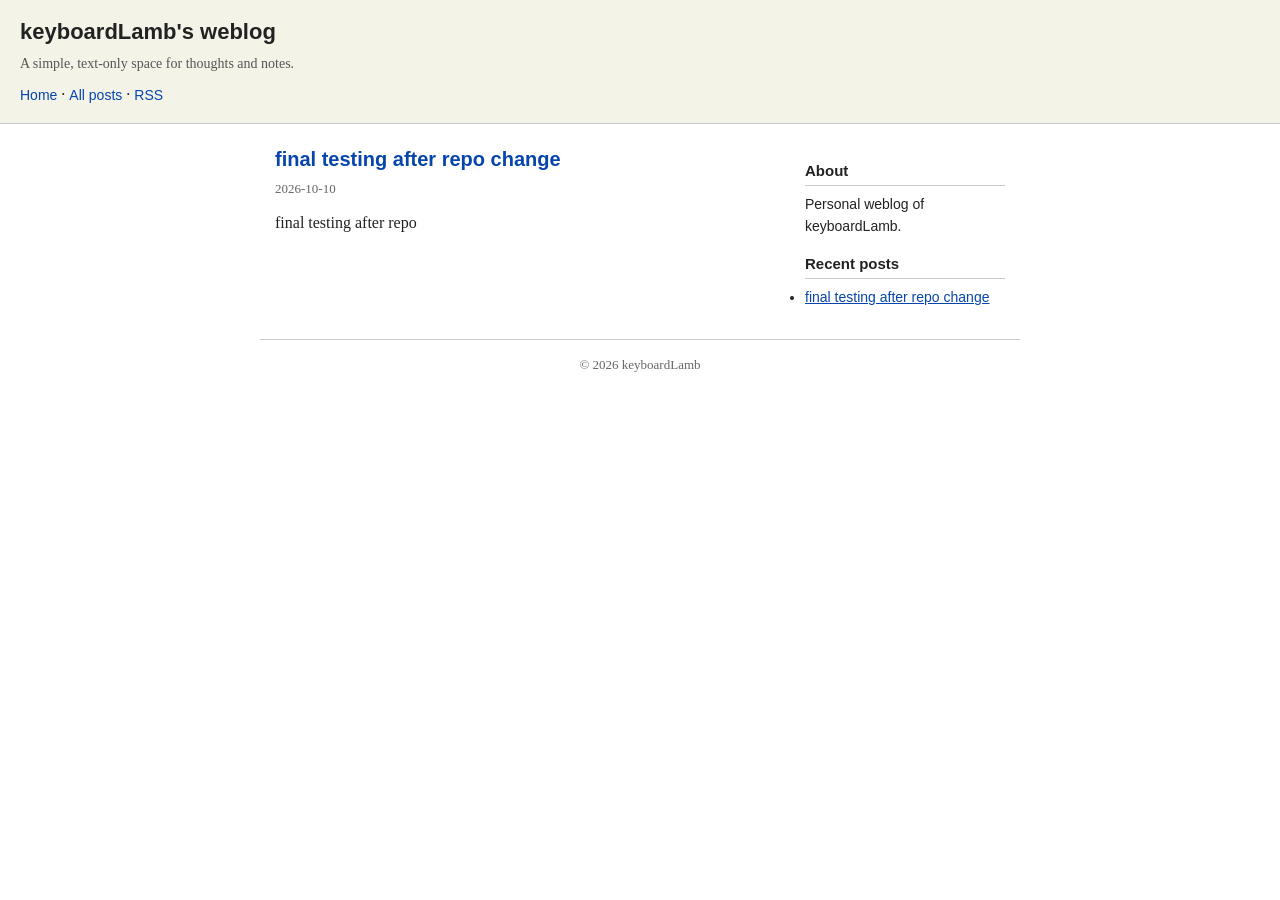
==== index.html @ eb32fbb0 "publish" ====
<!DOCTYPE html>
<html lang="en">
<head>
  <meta charset="UTF-8">
  <meta name="viewport" content="width=device-width, initial-scale=1.0">
  <meta http-equiv="Content-Security-Policy" content="default-src 'none'; style-src 'self'">
  <title>keyboardLamb's weblog</title>
  <link rel="stylesheet" href="style.css">
  <link rel="alternate" type="application/rss+xml" title="keyboardLamb's weblog RSS Feed" href="feed.xml">
</head>
<body>
  <header>
    <h1>keyboardLamb's weblog</h1>
    <p>A simple, text-only space for thoughts and notes.</p>
    <nav><a href="index.html">Home</a> · <a href="all.html">All posts</a> · <a href="feed.xml">RSS</a></nav>
  </header>
  <div class="container">
    <main><article><h2><a href="2026-10-10-final-testing-after-repo-change.html">final testing after repo change</a></h2><div class="date">2026-10-10</div><p>final testing after repo</p></article></main>
    <aside>
      <h3>About</h3>
      <p>Personal weblog of keyboardLamb.</p>
      <h3>Recent posts</h3>
      <ul><li><a href="2026-10-10-final-testing-after-repo-change.html">final testing after repo change</a></li></ul>
    </aside>
  </div>
  <footer>&copy; 2026 keyboardLamb</footer>
</body>
</html>
---- style.css ----
* { box-sizing: border-box; margin: 0; padding: 0; }
body { font-family: Georgia, serif; font-size: 16px; line-height: 1.55; color: #222; background: #fff; }
a { color: #0645ad; }
a:visited { color: #551a8b; }

header { background: #f3f3e8; padding: 15px 20px; border-bottom: 1px solid #ccc; margin-bottom: 20px; }
header h1 { font-family: Verdana, sans-serif; font-size: 22px; margin-bottom: 4px; }
header p { font-size: 14px; color: #555; margin-bottom: 8px; }
nav a { font-family: Verdana, sans-serif; font-size: 14px; text-decoration: none; }

.container { max-width: 760px; margin: 0 auto; padding: 0 15px; display: flex; gap: 20px; }
main { flex: 1; }
aside { width: 200px; font-family: Verdana, sans-serif; font-size: 14px; }
aside h3 { font-size: 15px; border-bottom: 1px solid #ccc; padding-bottom: 3px; margin: 15px 0 8px; }

article { margin-bottom: 25px; }
article h2 { font-family: Verdana, sans-serif; font-size: 20px; }
article h2 a { text-decoration: none; }
.date { font-size: 13px; color: #666; margin: 4px 0 12px; }
p { margin-bottom: 1em; }

hr { border: none; border-top: 1px dotted #ccc; margin: 25px 0; }
footer { max-width: 760px; margin: 30px auto 20px; padding: 15px; font-size: 13px; color: #666; border-top: 1px solid #ccc; text-align: center; }

@media (max-width: 600px) {
  .container { flex-direction: column; }
  aside { width: 100%; }
}
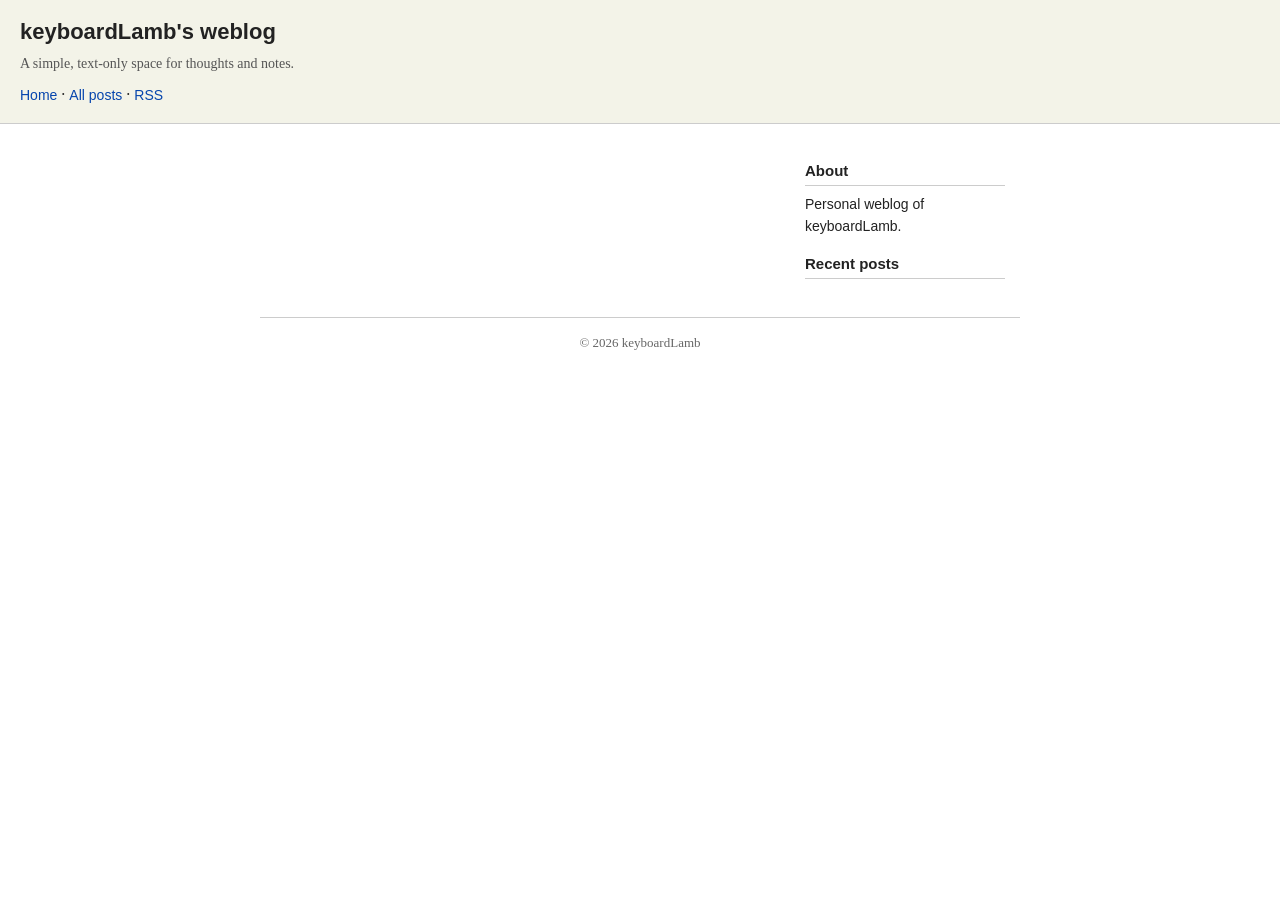
==== commit 99072693: "publish" ====
--- a/index.html
+++ b/index.html
@@ -15,12 +15,12 @@
     <nav><a href="index.html">Home</a> · <a href="all.html">All posts</a> · <a href="feed.xml">RSS</a></nav>
   </header>
   <div class="container">
-    <main><article><h2><a href="2026-10-10-final-testing-after-repo-change.html">final testing after repo change</a></h2><div class="date">2026-10-10</div><p>final testing after repo</p></article></main>
+    <main></main>
     <aside>
       <h3>About</h3>
       <p>Personal weblog of keyboardLamb.</p>
       <h3>Recent posts</h3>
-      <ul><li><a href="2026-10-10-final-testing-after-repo-change.html">final testing after repo change</a></li></ul>
+      <ul></ul>
     </aside>
   </div>
   <footer>&copy; 2026 keyboardLamb</footer>
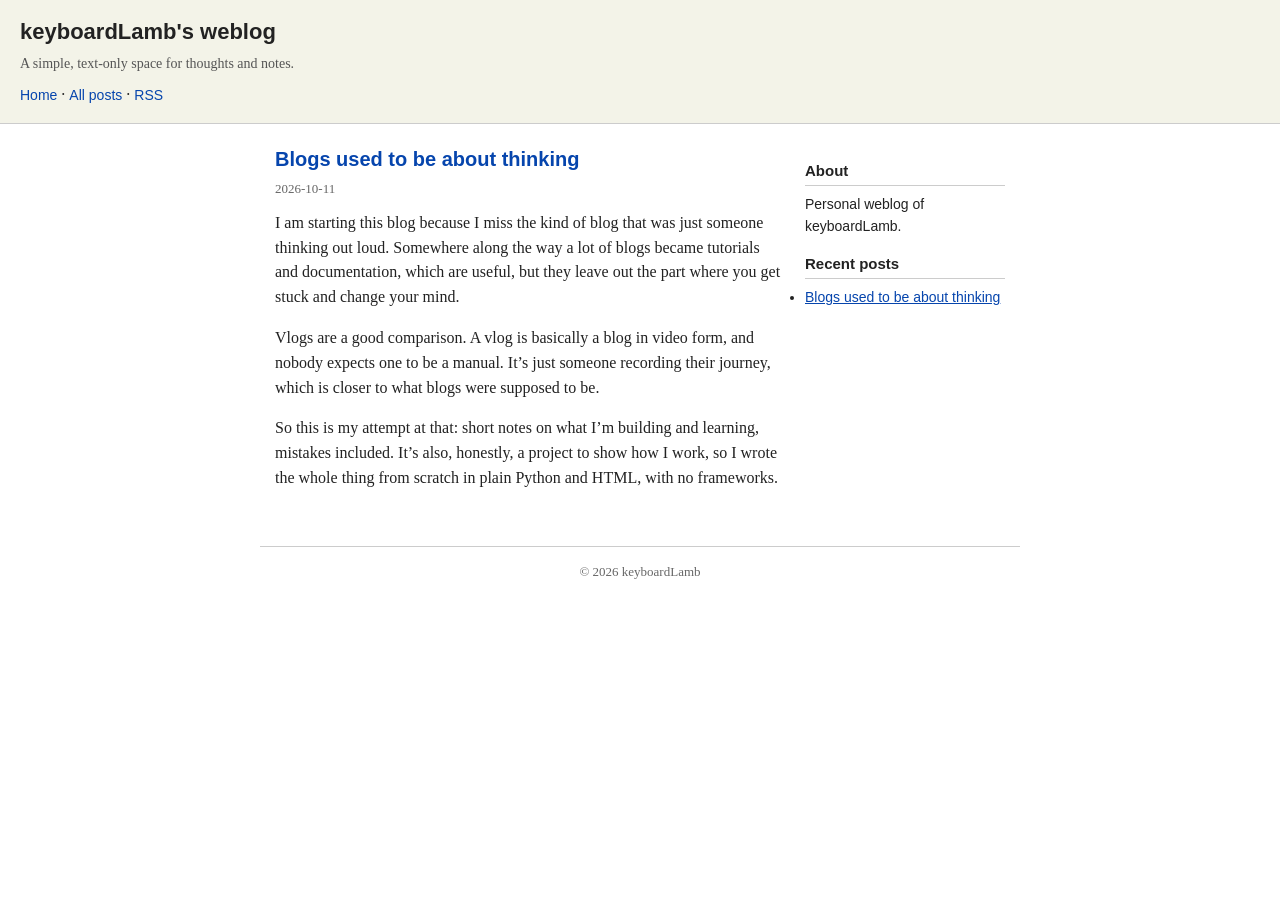
==== commit 4a27c056: "publish" ====
--- a/index.html
+++ b/index.html
@@ -15,12 +15,16 @@
     <nav><a href="index.html">Home</a> · <a href="all.html">All posts</a> · <a href="feed.xml">RSS</a></nav>
   </header>
   <div class="container">
-    <main></main>
+    <main><article><h2><a href="2026-10-11-blogs-used-to-be-about-thinking.html">Blogs used to be about thinking</a></h2><div class="date">2026-10-11</div><p>I am starting this blog because I miss the kind of blog that was just someone thinking out loud. Somewhere along the way a lot of blogs became tutorials and documentation, which are useful, but they leave out the part where you get stuck and change your mind.</p>
+
+<p>Vlogs are a good comparison. A vlog is basically a blog in video form, and nobody expects one to be a manual. It’s just someone recording their journey, which is closer to what blogs were supposed to be.</p>
+
+<p>So this is my attempt at that: short notes on what I’m building and learning, mistakes included. It’s also, honestly, a project to show how I work, so I wrote the whole thing from scratch in plain Python and HTML, with no frameworks.</p></article></main>
     <aside>
       <h3>About</h3>
       <p>Personal weblog of keyboardLamb.</p>
       <h3>Recent posts</h3>
-      <ul></ul>
+      <ul><li><a href="2026-10-11-blogs-used-to-be-about-thinking.html">Blogs used to be about thinking</a></li></ul>
     </aside>
   </div>
   <footer>&copy; 2026 keyboardLamb</footer>
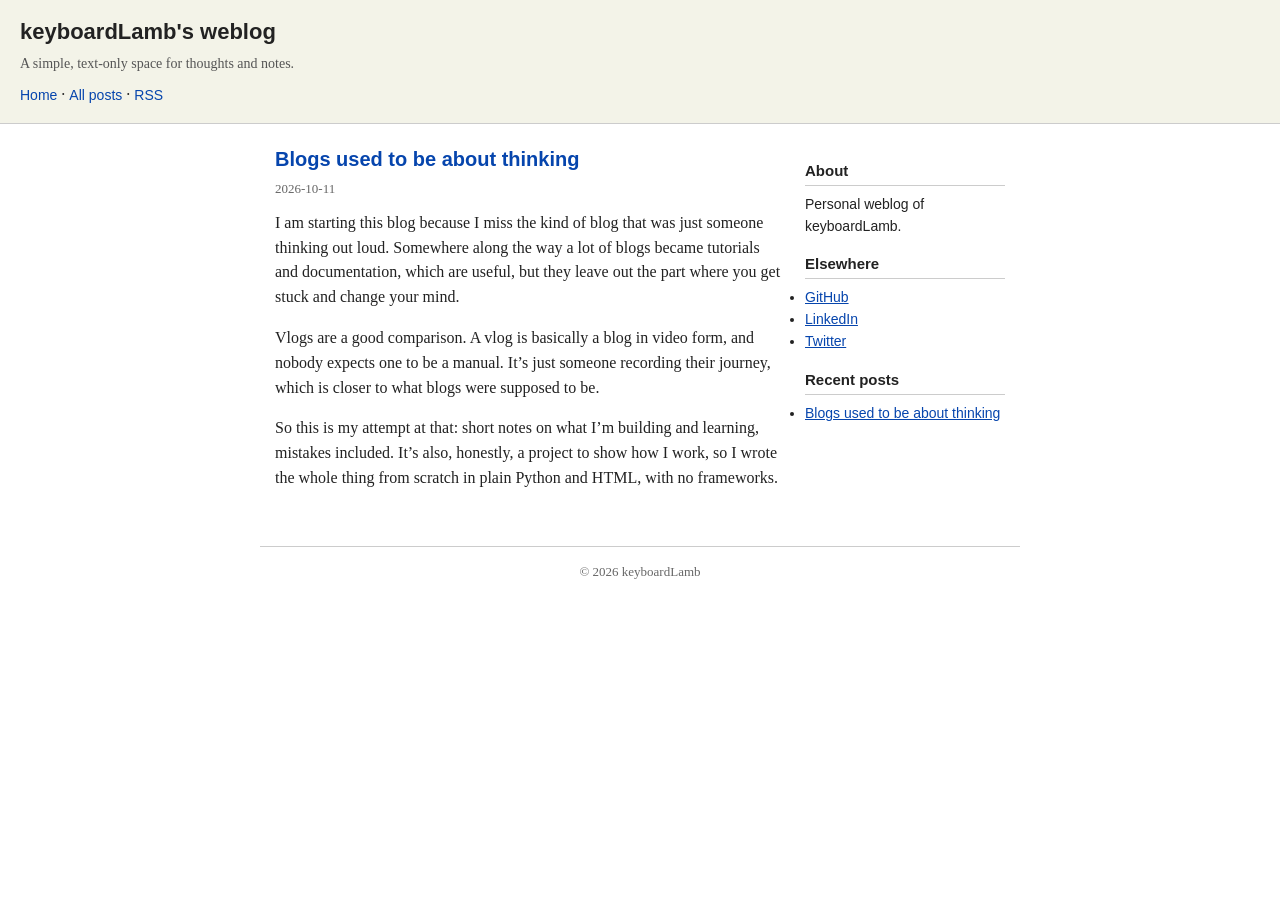
==== commit 802ee99b: "publish" ====
--- a/index.html
+++ b/index.html
@@ -23,6 +23,12 @@
     <aside>
       <h3>About</h3>
       <p>Personal weblog of keyboardLamb.</p>
+      <h3>Elsewhere</h3>
+      <ul>
+        <li><a href="https://github.com/JaiKrish1005">GitHub</a></li>
+        <li><a href="https://www.linkedin.com/in/jaikrishnarajs/?isSelfProfile=true">LinkedIn</a></li>
+        <li><a href="https://x.com/keyboardLamb">Twitter</a></li>
+      </ul>
       <h3>Recent posts</h3>
       <ul><li><a href="2026-10-11-blogs-used-to-be-about-thinking.html">Blogs used to be about thinking</a></li></ul>
     </aside>
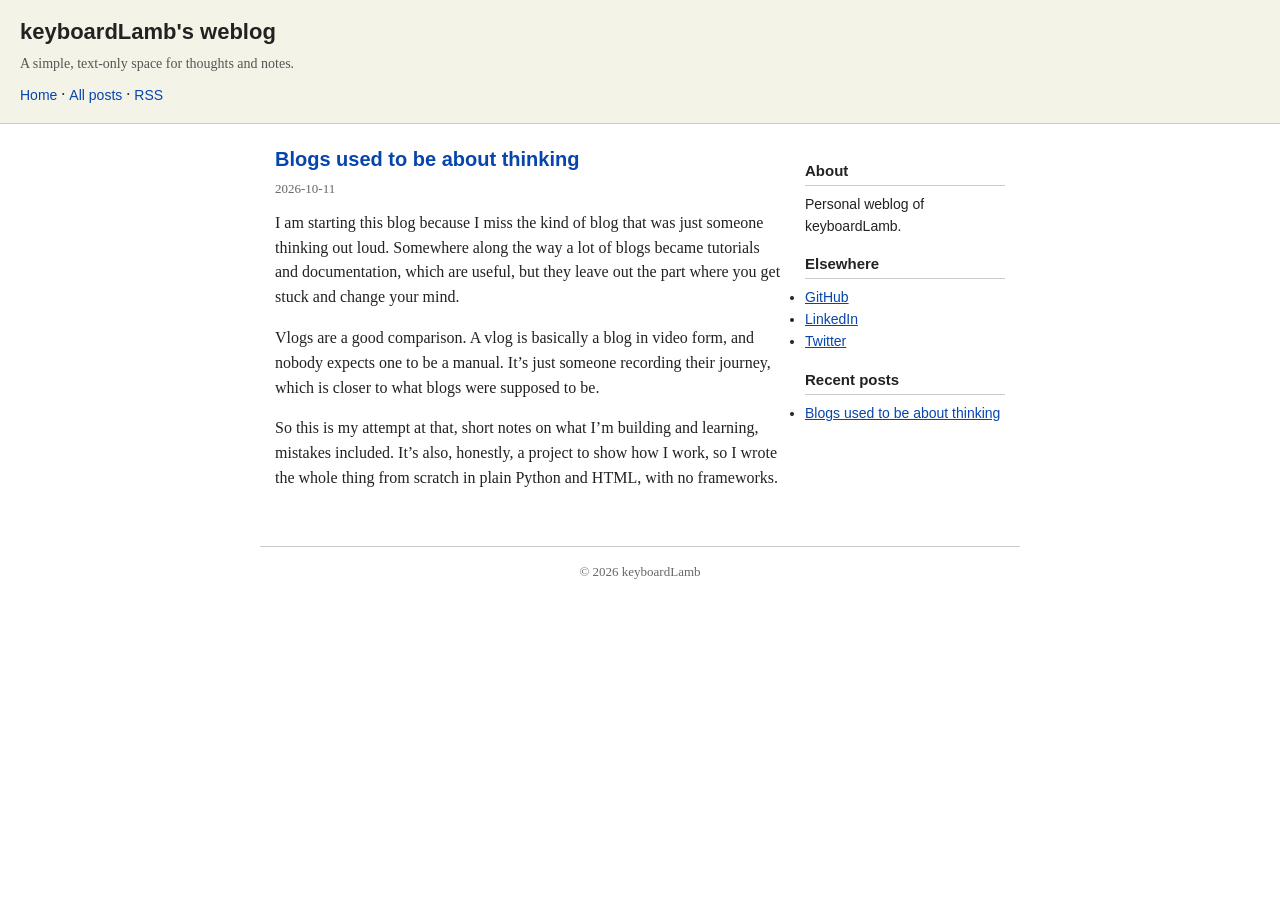
==== commit 6d3b587b: "publish" ====
--- a/index.html
+++ b/index.html
@@ -19,7 +19,7 @@
 
 <p>Vlogs are a good comparison. A vlog is basically a blog in video form, and nobody expects one to be a manual. It’s just someone recording their journey, which is closer to what blogs were supposed to be.</p>
 
-<p>So this is my attempt at that: short notes on what I’m building and learning, mistakes included. It’s also, honestly, a project to show how I work, so I wrote the whole thing from scratch in plain Python and HTML, with no frameworks.</p></article></main>
+<p>So this is my attempt at that, short notes on what I’m building and learning, mistakes included. It’s also, honestly, a project to show how I work, so I wrote the whole thing from scratch in plain Python and HTML, with no frameworks.</p></article></main>
     <aside>
       <h3>About</h3>
       <p>Personal weblog of keyboardLamb.</p>
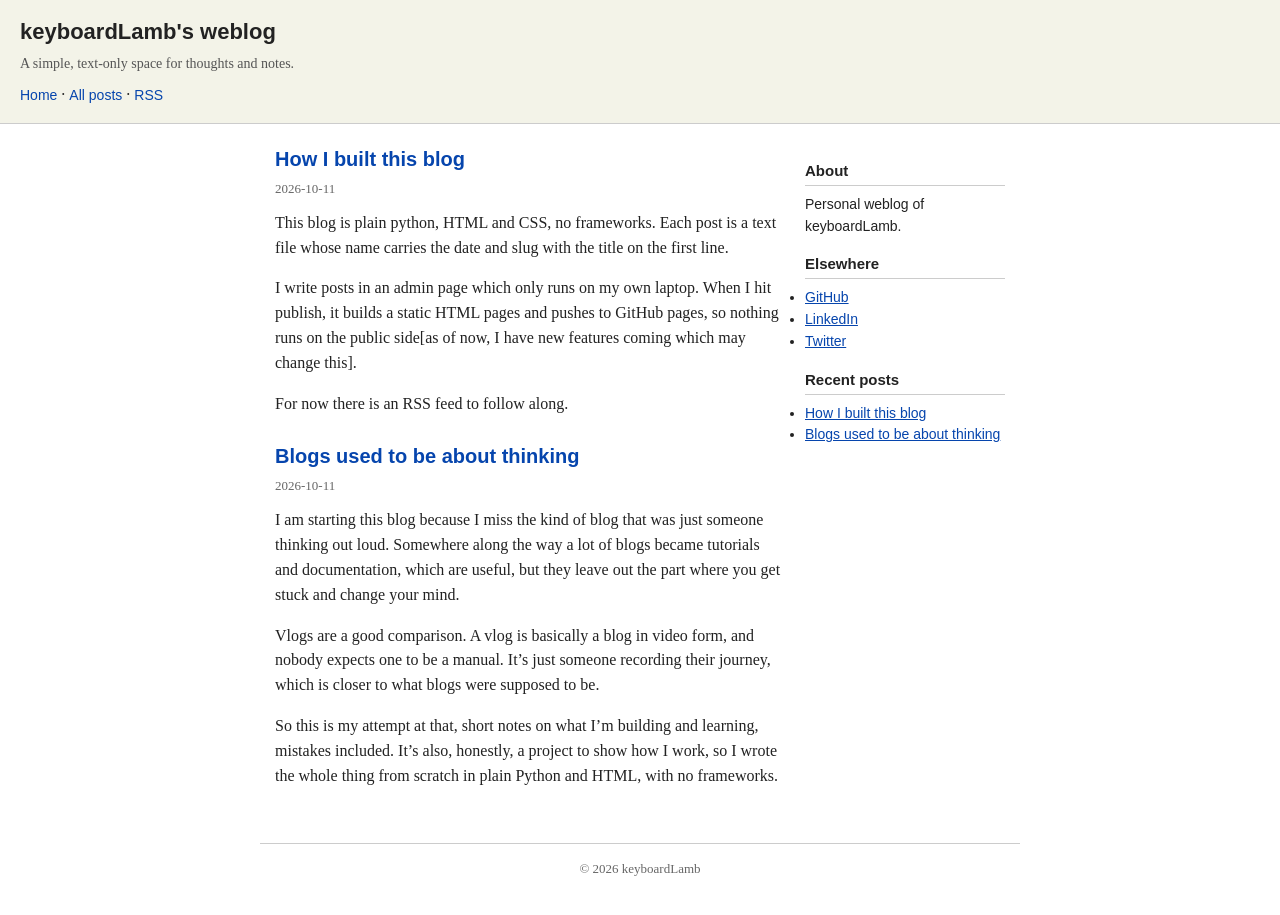
==== commit a1c46dab: "publish" ====
--- a/index.html
+++ b/index.html
@@ -15,7 +15,11 @@
     <nav><a href="index.html">Home</a> · <a href="all.html">All posts</a> · <a href="feed.xml">RSS</a></nav>
   </header>
   <div class="container">
-    <main><article><h2><a href="2026-10-11-blogs-used-to-be-about-thinking.html">Blogs used to be about thinking</a></h2><div class="date">2026-10-11</div><p>I am starting this blog because I miss the kind of blog that was just someone thinking out loud. Somewhere along the way a lot of blogs became tutorials and documentation, which are useful, but they leave out the part where you get stuck and change your mind.</p>
+    <main><article><h2><a href="2026-10-11-how-i-built-this-blog.html">How I built this blog</a></h2><div class="date">2026-10-11</div><p>This blog is plain python, HTML and CSS, no frameworks. Each post is a text file whose name carries the date and slug with the title on the first line.</p>
+
+<p>I write posts in an admin page which only runs on my own laptop. When I hit publish, it builds a static HTML pages and pushes to GitHub pages, so nothing runs on the public side[as of now, I have new features coming which may change this].</p>
+
+<p>For now there is an RSS feed to follow along.</p></article><article><h2><a href="2026-10-11-blogs-used-to-be-about-thinking.html">Blogs used to be about thinking</a></h2><div class="date">2026-10-11</div><p>I am starting this blog because I miss the kind of blog that was just someone thinking out loud. Somewhere along the way a lot of blogs became tutorials and documentation, which are useful, but they leave out the part where you get stuck and change your mind.</p>
 
 <p>Vlogs are a good comparison. A vlog is basically a blog in video form, and nobody expects one to be a manual. It’s just someone recording their journey, which is closer to what blogs were supposed to be.</p>
 
@@ -30,7 +34,7 @@
         <li><a href="https://x.com/keyboardLamb">Twitter</a></li>
       </ul>
       <h3>Recent posts</h3>
-      <ul><li><a href="2026-10-11-blogs-used-to-be-about-thinking.html">Blogs used to be about thinking</a></li></ul>
+      <ul><li><a href="2026-10-11-how-i-built-this-blog.html">How I built this blog</a></li><li><a href="2026-10-11-blogs-used-to-be-about-thinking.html">Blogs used to be about thinking</a></li></ul>
     </aside>
   </div>
   <footer>&copy; 2026 keyboardLamb</footer>
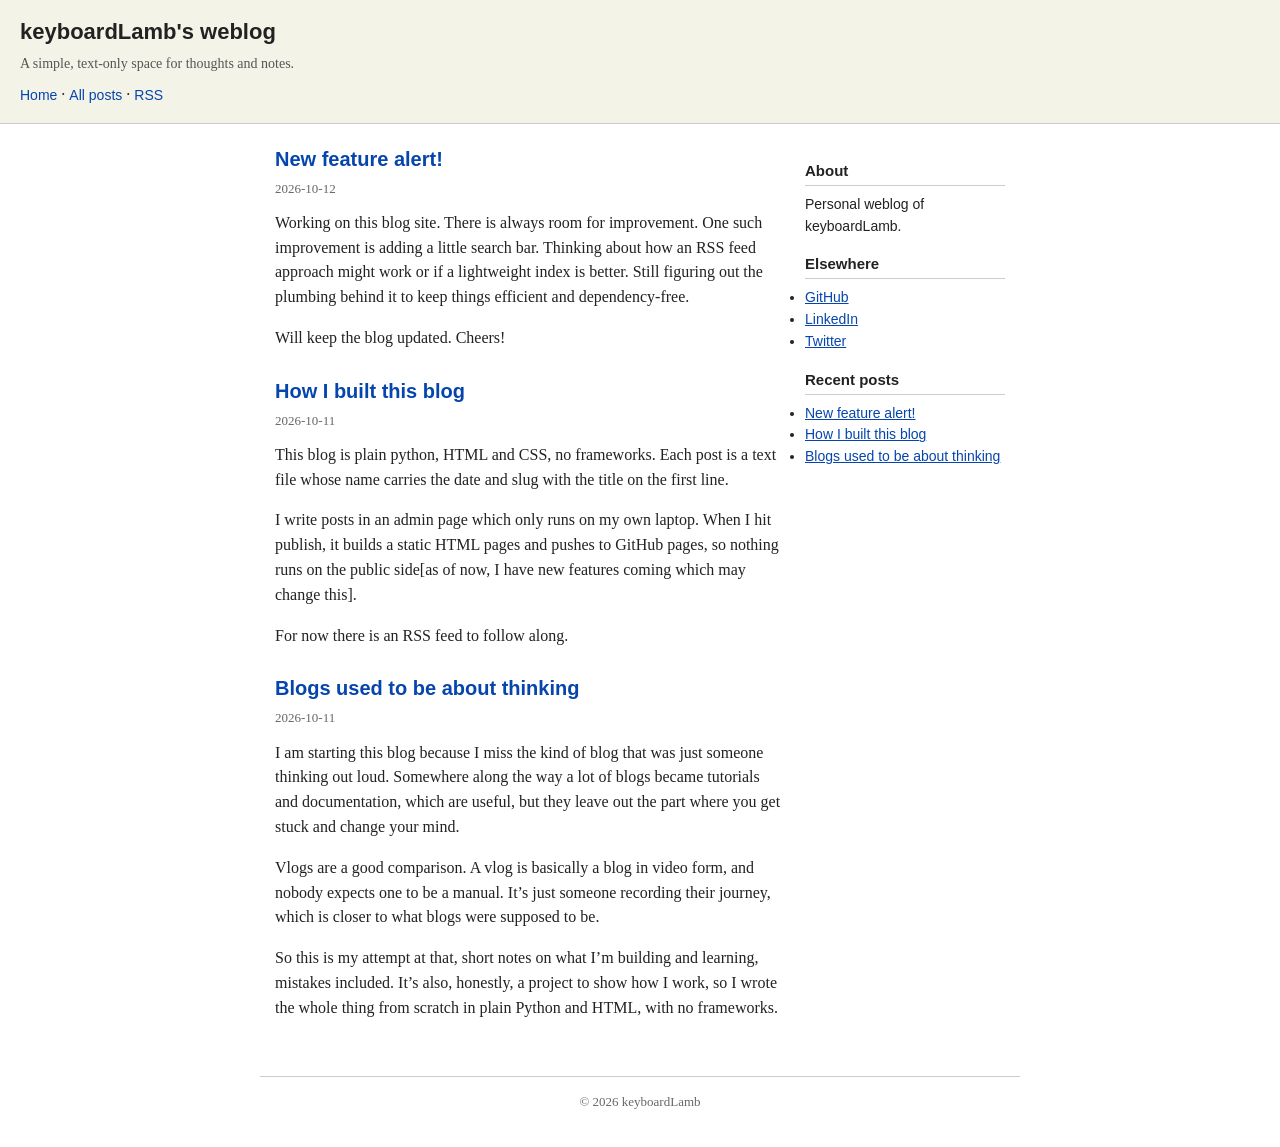
==== commit f5fde9cd: "publish" ====
--- a/index.html
+++ b/index.html
@@ -15,7 +15,9 @@
     <nav><a href="index.html">Home</a> · <a href="all.html">All posts</a> · <a href="feed.xml">RSS</a></nav>
   </header>
   <div class="container">
-    <main><article><h2><a href="2026-10-11-how-i-built-this-blog.html">How I built this blog</a></h2><div class="date">2026-10-11</div><p>This blog is plain python, HTML and CSS, no frameworks. Each post is a text file whose name carries the date and slug with the title on the first line.</p>
+    <main><article><h2><a href="2026-10-12-new-feature-alert.html">New feature alert!</a></h2><div class="date">2026-10-12</div><p>Working on this blog site. There is always room for improvement. One such improvement is adding a little search bar. Thinking about how an RSS feed approach might work or if a lightweight index is better. Still figuring out the plumbing behind it to keep things efficient and dependency-free.</p>
+
+<p>Will keep the blog updated. Cheers!</p></article><article><h2><a href="2026-10-11-how-i-built-this-blog.html">How I built this blog</a></h2><div class="date">2026-10-11</div><p>This blog is plain python, HTML and CSS, no frameworks. Each post is a text file whose name carries the date and slug with the title on the first line.</p>
 
 <p>I write posts in an admin page which only runs on my own laptop. When I hit publish, it builds a static HTML pages and pushes to GitHub pages, so nothing runs on the public side[as of now, I have new features coming which may change this].</p>
 
@@ -34,7 +36,7 @@
         <li><a href="https://x.com/keyboardLamb">Twitter</a></li>
       </ul>
       <h3>Recent posts</h3>
-      <ul><li><a href="2026-10-11-how-i-built-this-blog.html">How I built this blog</a></li><li><a href="2026-10-11-blogs-used-to-be-about-thinking.html">Blogs used to be about thinking</a></li></ul>
+      <ul><li><a href="2026-10-12-new-feature-alert.html">New feature alert!</a></li><li><a href="2026-10-11-how-i-built-this-blog.html">How I built this blog</a></li><li><a href="2026-10-11-blogs-used-to-be-about-thinking.html">Blogs used to be about thinking</a></li></ul>
     </aside>
   </div>
   <footer>&copy; 2026 keyboardLamb</footer>
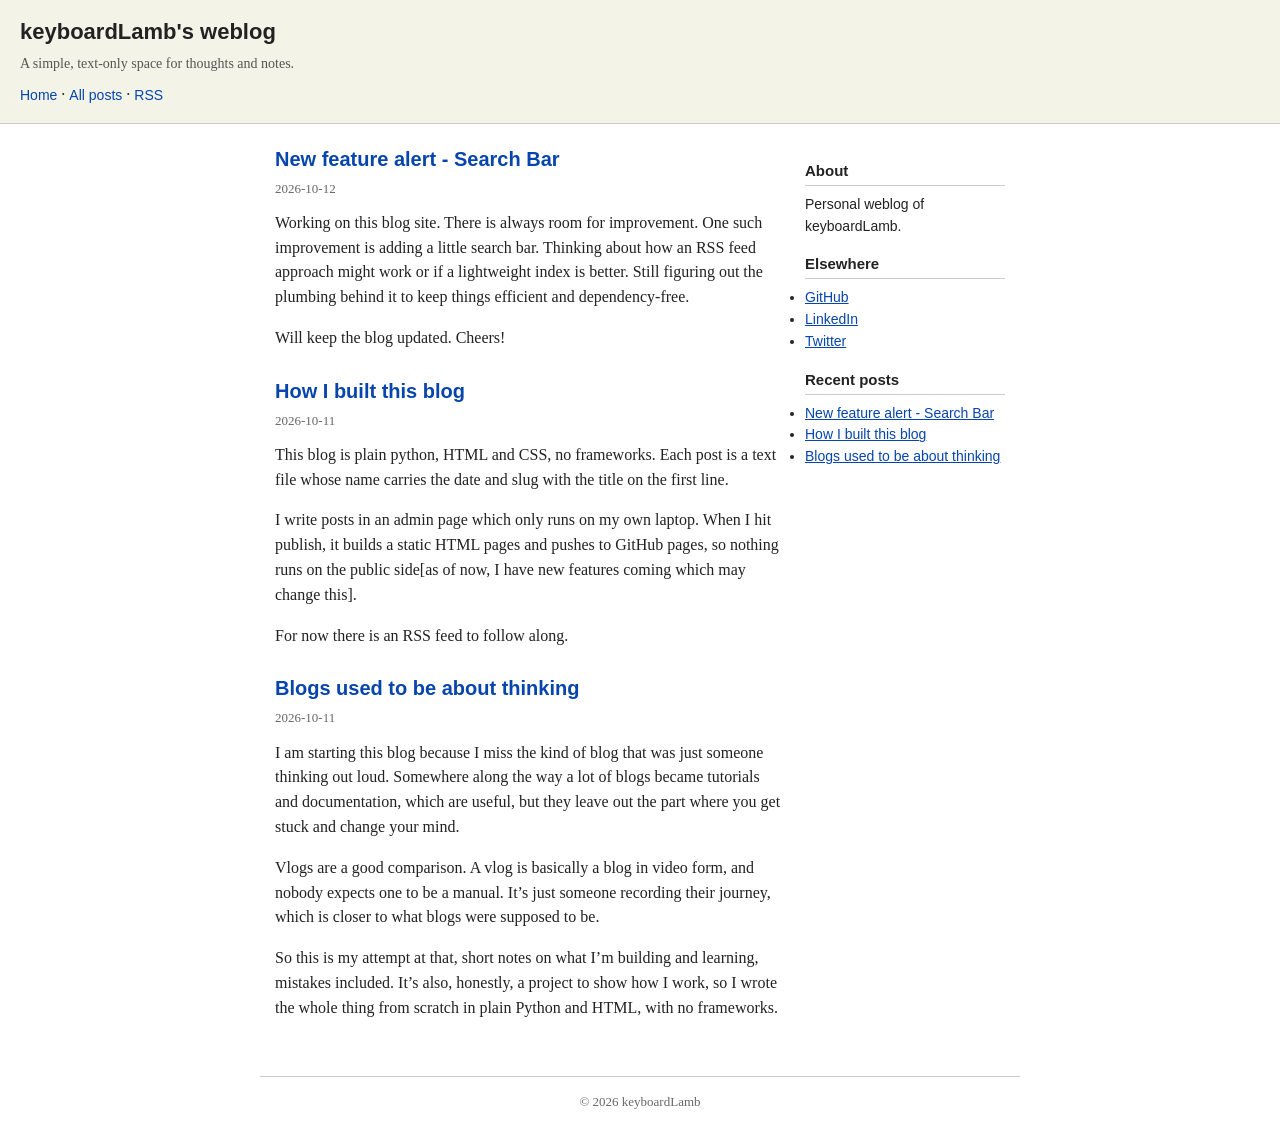
==== commit 741b0a83: "publish" ====
--- a/index.html
+++ b/index.html
@@ -15,7 +15,7 @@
     <nav><a href="index.html">Home</a> · <a href="all.html">All posts</a> · <a href="feed.xml">RSS</a></nav>
   </header>
   <div class="container">
-    <main><article><h2><a href="2026-10-12-new-feature-alert.html">New feature alert!</a></h2><div class="date">2026-10-12</div><p>Working on this blog site. There is always room for improvement. One such improvement is adding a little search bar. Thinking about how an RSS feed approach might work or if a lightweight index is better. Still figuring out the plumbing behind it to keep things efficient and dependency-free.</p>
+    <main><article><h2><a href="2026-10-12-new-feature-alert.html">New feature alert - Search Bar</a></h2><div class="date">2026-10-12</div><p>Working on this blog site. There is always room for improvement. One such improvement is adding a little search bar. Thinking about how an RSS feed approach might work or if a lightweight index is better. Still figuring out the plumbing behind it to keep things efficient and dependency-free.</p>
 
 <p>Will keep the blog updated. Cheers!</p></article><article><h2><a href="2026-10-11-how-i-built-this-blog.html">How I built this blog</a></h2><div class="date">2026-10-11</div><p>This blog is plain python, HTML and CSS, no frameworks. Each post is a text file whose name carries the date and slug with the title on the first line.</p>
 
@@ -36,7 +36,7 @@
         <li><a href="https://x.com/keyboardLamb">Twitter</a></li>
       </ul>
       <h3>Recent posts</h3>
-      <ul><li><a href="2026-10-12-new-feature-alert.html">New feature alert!</a></li><li><a href="2026-10-11-how-i-built-this-blog.html">How I built this blog</a></li><li><a href="2026-10-11-blogs-used-to-be-about-thinking.html">Blogs used to be about thinking</a></li></ul>
+      <ul><li><a href="2026-10-12-new-feature-alert.html">New feature alert - Search Bar</a></li><li><a href="2026-10-11-how-i-built-this-blog.html">How I built this blog</a></li><li><a href="2026-10-11-blogs-used-to-be-about-thinking.html">Blogs used to be about thinking</a></li></ul>
     </aside>
   </div>
   <footer>&copy; 2026 keyboardLamb</footer>
